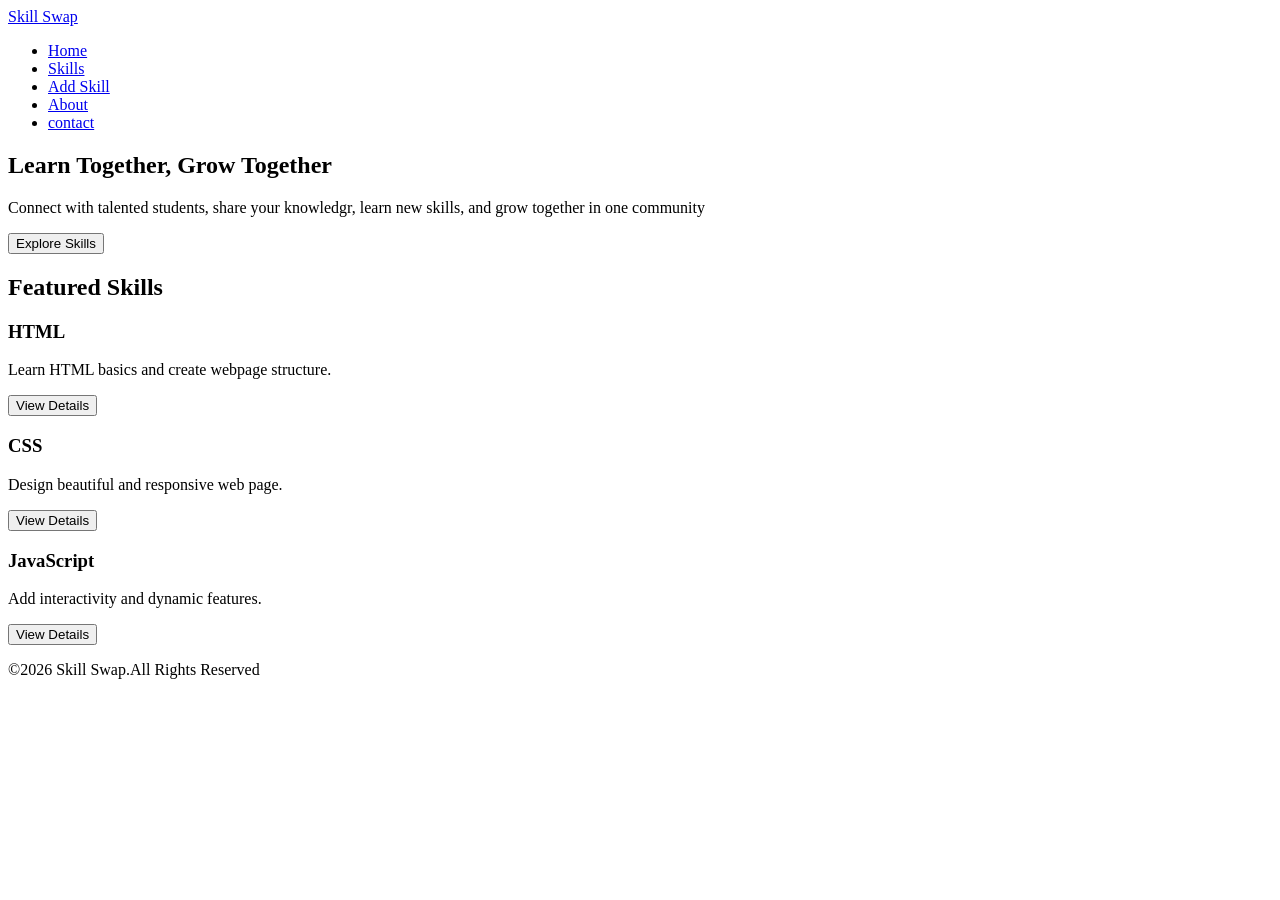
==== index.html @ 6acbba3d "Add files via upload" ====
<!DOCTYPE html>
<html lang="en">
<head>
    <meta charset="UTF-8">
    <meta name="viewport" content="width=device-width, initial-scale=1.0">
    <title>skill swap platform</title>
    <link rel="stylesheet" href="CSS/style.css">
</head>
<body>   
<header>
<nav>
  <a href="index.html" class="logo">Skill Swap</a>
   <ul>
      <li><a href="index.html">Home</a></li>
      <li><a href="skills.html">Skills</a></li>
      <li><a href="addskill.html">Add Skill</a></li>
      <li><a href="about.html">About</a></li>
      <li><a href="contact.html">contact</a></li>
   </ul>
</nav>
</header>
<main>
<section class="hero">
<h1>Learn Together, Grow Together</h1>
<p>
    Connect with talented students, share your knowledgr, learn new skills, and grow together in one community
</p>
<a href="skills.html">
<button>Explore Skills</button>

</a>
</section>
<section>
    <h2>Featured Skills</h2>
    <div class="cards">

        <div class="card">
            <h3>HTML</h3>
            <p>Learn HTML basics and create webpage structure.</p>
            <button class="view-btn">View Details</button>
        </div>
        <div class="card">
            <h3>CSS</h3>
            <p>Design beautiful and responsive web page.</p>
             <button class="view-btn">View Details</button>
        </div>
        <div class="card">
            <h3>JavaScript</h3>
            <p>Add interactivity and dynamic features.</p>
             <button class="view-btn">View Details</button>
        </div>

    </div>
</section>
</main>
<footer>
    <p>&copy;2026 Skill Swap.All Rights Reserved</p>
</footer>
<script src="js/script.js"></script>
</body>
</html>
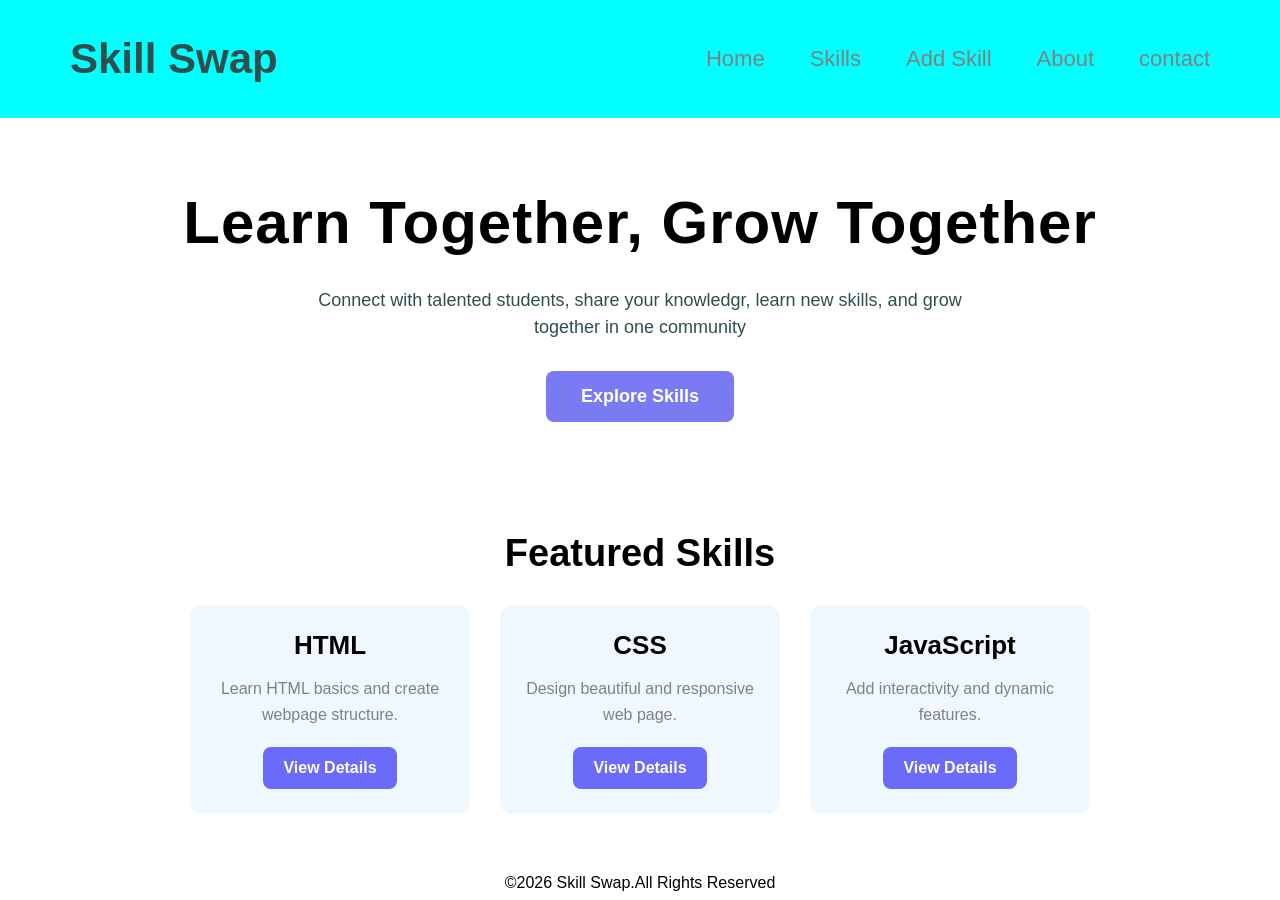
==== commit 0919916e: "Update index.html" ====
--- a/index.html
+++ b/index.html
@@ -4,7 +4,7 @@
     <meta charset="UTF-8">
     <meta name="viewport" content="width=device-width, initial-scale=1.0">
     <title>skill swap platform</title>
-    <link rel="stylesheet" href="CSS/style.css">
+    <link rel="stylesheet" href="css/style.css">
 </head>
 <body>   
 <header>
@@ -58,4 +58,4 @@
 </footer>
 <script src="js/script.js"></script>
 </body>
-</html>+</html>
--- a/css/style.css
+++ b/css/style.css
@@ -0,0 +1,542 @@
+*{
+    margin: 0;
+    padding: 0;
+    box-sizing: border-box;
+}
+body{
+    font-family: Arial, sans-serif;
+    background-color:white;
+    color: black;
+}
+header{
+    background-color:  aqua;
+    padding: 20px 50px;
+}
+nav{
+    display: flex;
+    justify-content: space-between;
+    align-items: center;
+    padding: 15px 20px;
+}
+.logo{
+    color: darkslategray;
+    text-decoration: none;
+    font-size: 42px;
+    font-weight: bold;
+    white-space:nowrap;
+    margin: 0;
+    padding: 0;
+}
+nav ul{
+    display: flex;
+    list-style: none;
+    gap: 20px;
+}
+nav ul li{
+    margin-left: 25px;
+}
+nav ul li a{
+    text-decoration: none;
+    color: gray;
+    font-size: 22px;
+    font-weight: 500;
+    white-space: nowrap;
+}
+nav ul li a:hover{
+    color: white;
+}
+.hero{
+    text-align: center;
+    padding: 70px 20px;
+    background: color whitesmoke;
+}
+.hero h1{
+    font-size: 60px;
+    color:black;
+    margin-bottom: 30px;
+}
+.hero p{
+    font-size: 18px;
+    max-width: 700px;
+    color:darkslategray;
+    margin: 0 auto;
+    line-height: 1.5;
+}
+.hero button{
+    margin-top: 30px;
+    background-color: rgb(122, 122, 243);
+    color: white;
+    padding: 15px 35px;
+    border: none;
+    border-radius: 8px;
+    cursor: pointer;
+    font-size: 18px;
+}
+.hero button:hover{
+    background-color: blue;
+    transform: scale(1.05);
+    transition: 0.3s;
+}
+main h2{
+    text-align: center;
+    margin-top: 40px;
+    margin-bottom: 30px;
+    font-size: 38px;
+}
+.cards{
+    display:flex ;
+    justify-content: center;
+    gap: 30px;
+    flex-wrap: wrap;
+    margin-bottom: 60px;
+}
+.card{
+    width:280px;
+    background-color:aliceblue;
+    padding: 25px;
+    border-radius: 12px;
+    text-align: center;
+    transition: 0.3s;
+}
+.card:hover{
+
+    transform:translateY(-10px);
+    box-shadow: 0 5px 15px gray;
+}
+.card h3{
+    margin-bottom: 15px;
+    font-size: 26px;
+}
+.card p{
+    margin-bottom: 20px;
+    color: gray;
+    line-height: 1.6;
+}
+.card button{
+    background-color:rgb(107, 107, 250) ;
+    color:white;
+    border: none;
+    padding: 12px 20px ;
+    border-radius: 8px;
+    cursor: pointer;
+    font-size: 16px;
+}
+.card button:hover{
+    background:blue ;
+}
+footer{
+    margin-top: 60px;
+    text-align: center;
+}
+.skills-section{
+    padding: 50px 20px ;
+}
+
+.skills-section h1{
+    text-align: center;
+    margin-bottom: 10px;
+    font-size: 40px;
+}
+
+.skills-section p{
+    text-align: center;
+}
+
+.skills-section input{
+    display: block;
+    margin: 20px auto;
+    padding: 10px;
+    width: 350px;
+    border: 1px solid #ccc;
+    border-radius: 6px;
+    height: 40px;
+}
+
+.skills-container{
+    display: grid;
+    grid-template-columns: repeat(3,250px);
+    gap: 25px;
+    align-items: start;
+    justify-content: center;
+}
+
+.skill-card{
+    width: 250px;
+    height: 300px;
+    background: #fff;
+    padding: 20px;
+    border-radius: 12px;
+    text-align: center;
+    box-shadow: 0 5px 15px rgba(0,0,0,0.2);
+
+}
+.skill-card h2{
+    margin-bottom: 15px;
+} 
+
+.skill-card:hover{
+    transform: translateY(-10px);
+    box-shadow: 0 10px 25px rgba(0,0,0,0.3);
+}
+
+.skill-card button{
+    margin-top: 15px;
+    padding: 10px 20px;
+    background: royalblue;
+    color: white;
+    border: none;
+    border-radius: 6px;
+    cursor: pointer;
+}
+
+.skill-card button:hover{
+    background: darkblue;
+}
+.add-skill-section{
+    width: 500px;
+    margin: 80px auto;
+    background: white;
+    padding: 30px;
+    border-radius: 12px;
+    box-shadow: 0 5px 15px rgba(0,0,0,0.2);
+}
+
+.add-skill-section h1{
+    text-align: center;
+    margin-bottom: 25px;
+}
+
+.add-skill-form{
+    display: flex;
+    flex-direction: column;
+    gap: 15px;
+
+}
+
+.add-skill-form input,
+.add-skill-form select{
+    padding: 12px;
+    font-size: 16px;
+    border: 1px solid #ccc;
+    border-radius: 6px;
+    width: 100%;
+    box-sizing: border-box;
+
+}
+
+.add-skill-form button{
+    padding: 12px;
+    background: royalblue;
+    color: white;
+    border: none;
+    border-radius: 6px;
+    cursor: pointer;
+    width: 100%;
+    box-sizing: border-box;
+}
+
+.add-skill-form button:hover{
+    background: darkblue;
+
+}
+button.delete-btn{
+    background-color: red !important;
+    color: white !important;
+    border: none !important;
+    padding: 10px 20px;
+    border-radius: 5px;
+    cursor: pointer;
+    margin-top: 10px;
+}
+
+button.delete-btn:hover{
+    background-color: darkred !important;
+}
+button.fav-btn{
+    background-color: gold;
+    color: black;
+    border: none;
+    padding: 10px 20px;
+    border-radius: 5px;
+    cursor: pointer;
+    margin-top: 10px;
+}
+
+button.fav-btn:hover{
+    background-color: orange;
+}
+button.edit-btn{
+    background-color: green;
+    color: white;
+    border: none;
+    padding: 10px 20px;
+    border-radius: 5px;
+    cursor: pointer;
+    margin-top: 10px;
+}
+
+button.edit-btn:hover{
+    background-color: darkgreen;
+}
+#categoryFilter{
+    width: 250px;
+    padding: 10px;
+    margin: 15px 0;
+    border: 2px solid #00bcd4;
+    border-radius: 5px;
+    font-size: 16px;
+    cursor: pointer;
+}
+#skillCount{
+    margin: 15px 0;
+    color: #333;
+    font-size: 22px;
+    font-weight: bold;
+}
+#themeBtn{
+    background-color: #222;
+    color: white;
+    border: none;
+    padding: 10px 20px;
+    border-radius: 5px;
+    cursor: pointer;
+    margin-bottom: 20px;
+}
+
+#themeBtn:hover{
+    background-color: #444;
+}
+
+.dark-mode{
+    background-color: #1e1e1e;
+    color: white;
+}
+
+.dark-mode .skill-card{
+    background-color: #2d2d2d;
+    color: white;
+}
+
+.dark-mode nav{
+    background-color: #111;
+}
+
+.dark-mode footer{
+    background-color: #111;
+    color: white;
+}
+#sortSkills{
+    width: 220px;
+    padding: 10px;
+    margin: 15px 0;
+    border: 2px solid #00bcd4;
+    border-radius: 5px;
+    font-size: 16px;
+    cursor: pointer;
+}
+.skill-card{
+    animation: fadeIn 0.5s ease;
+    transition: transform 0.3s ease, box-shadow 0.3s ease;
+}
+
+.skill-card:hover{
+    transform: translateY(-8px);
+    box-shadow: 0 10px 20px rgba(0,0,0,0.2);
+}
+
+@keyframes fadeIn{
+    from{
+        opacity: 0;
+        transform: translateY(20px);
+    }
+
+    to{
+        opacity: 1;
+        transform: translateY(0);
+    }
+}
+/* ===============================
+   ABOUT PAGE
+=============================== */
+
+.about-section{
+    max-width: 900px;
+    margin: 40px auto;
+    padding: 30px;
+    background: #ffffff;
+    border-radius: 12px;
+    box-shadow: 0 4px 10px rgba(0,0,0,0.1);
+}
+
+.about-section h1{
+    text-align: center;
+    color: #0077cc;
+    margin-bottom: 20px;
+}
+
+.about-section h2{
+    color: #333;
+    margin-top: 25px;
+    margin-bottom: 10px;
+}
+
+.about-section p{
+    font-size: 17px;
+    line-height: 1.8;
+    color: #555;
+}
+
+.about-section ul{
+    margin-left: 25px;
+    line-height: 2;
+}
+
+.developer-card{
+    margin-top: 30px;
+    padding: 20px;
+    border-radius: 10px;
+    background: #f5f5f5;
+    border-left: 5px solid #0077cc;
+}
+
+.developer-card h2{
+    margin-bottom: 10px;
+}
+
+.developer-card p{
+    margin: 8px 0;
+}
+/* ===============================
+   CONTACT PAGE
+=============================== */
+
+.contact-section{
+    max-width:700px;
+    margin:40px auto;
+    padding:30px;
+    background:#fff;
+    border-radius:10px;
+    box-shadow:0 4px 10px rgba(0,0,0,.1);
+}
+
+.contact-section h1{
+    text-align:center;
+    color:#0077cc;
+    margin-bottom:15px;
+}
+
+.contact-section p{
+    text-align:center;
+    margin-bottom:20px;
+}
+
+.contact-section input,
+.contact-section textarea{
+    width:100%;
+    padding:12px;
+    margin-bottom:15px;
+    border:1px solid #ccc;
+    border-radius:5px;
+    font-size:16px;
+}
+
+.contact-section button{
+    width:100%;
+    padding:12px;
+    background:#0077cc;
+    color:white;
+    border:none;
+    border-radius:5px;
+    cursor:pointer;
+    font-size:16px;
+}
+
+.contact-section button:hover{
+    background:#005fa3;
+}
+/* ===============================
+   RESPONSIVE DESIGN
+=============================== */
+
+@media (max-width:768px){
+
+nav{
+    flex-direction:column;
+    align-items:center;
+}
+
+nav ul{
+    flex-direction:column;
+    gap:15px;
+    padding:15px 0;
+}
+
+.skills-container{
+    grid-template-columns:1fr;
+}
+
+.skill-card{
+    width:90%;
+    margin:auto;
+}
+
+.search,
+#categoryFilter,
+#sortSkills,
+#themeBtn{
+    width:100%;
+    margin-bottom:15px;
+}
+
+.contact-section,
+.about-section{
+    width:90%;
+    padding:20px;
+}
+
+}
+/* ===============================
+   FINAL UI POLISH
+=============================== */
+
+.skill-card{
+    border-radius:15px;
+    overflow:hidden;
+    transition:0.3s;
+}
+
+.skill-card:hover{
+    transform:translateY(-8px);
+    box-shadow:0 12px 25px rgba(0,0,0,0.2);
+}
+
+button{
+    transition:0.3s;
+    font-weight:bold;
+}
+
+button:hover{
+    transform:scale(1.05);
+}
+
+.search,
+#categoryFilter,
+#sortSkills{
+    transition:0.3s;
+}
+
+.search:focus,
+#categoryFilter:focus,
+#sortSkills:focus{
+    outline:none;
+    border:2px solid #0077cc;
+    box-shadow:0 0 10px rgba(0,119,204,0.3);
+}
+
+h1{
+    letter-spacing:1px;
+}
+
+footer{
+    margin-top:40px;
+}
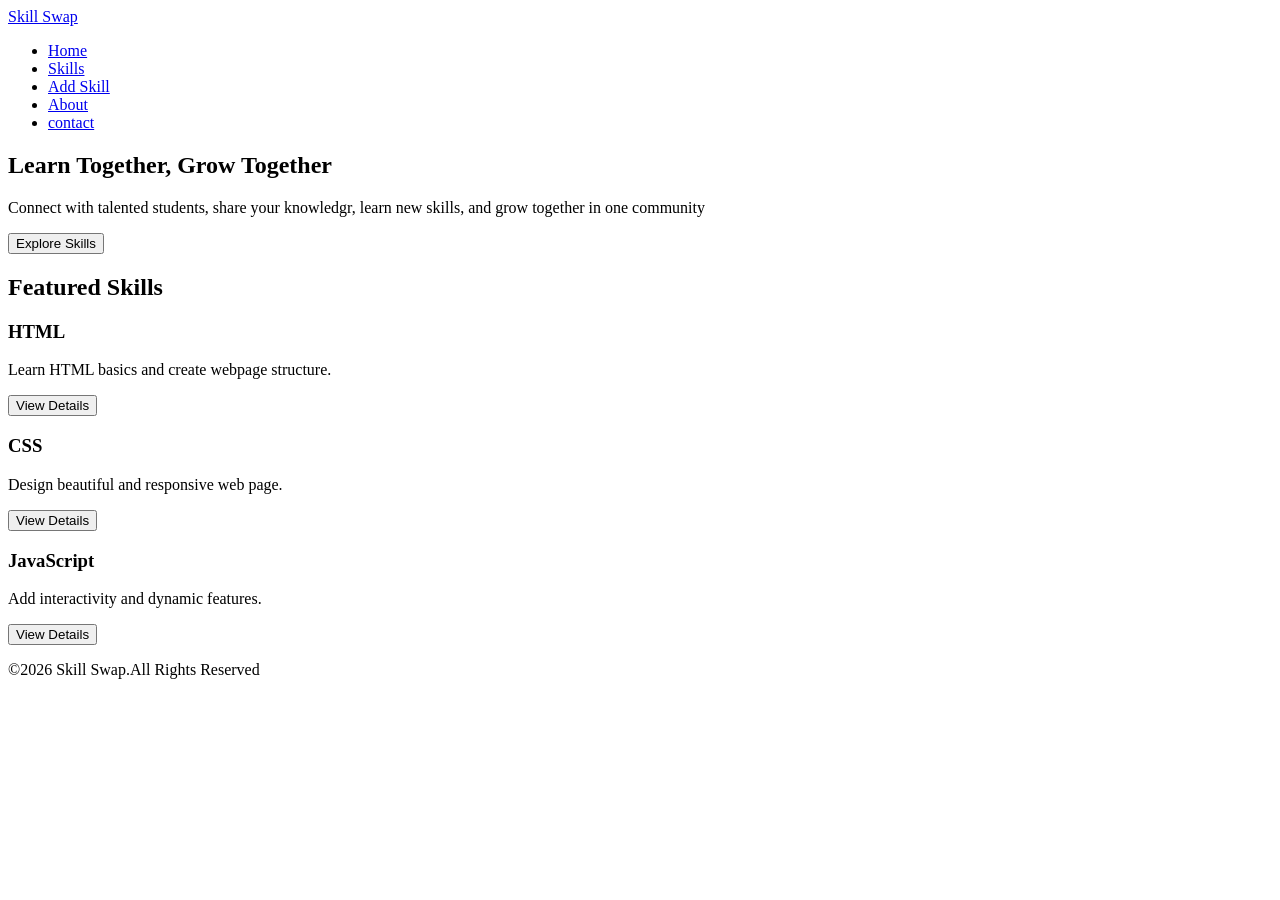
==== commit 91b8bea4: "Update index.html" ====
--- a/index.html
+++ b/index.html
@@ -4,7 +4,7 @@
     <meta charset="UTF-8">
     <meta name="viewport" content="width=device-width, initial-scale=1.0">
     <title>skill swap platform</title>
-    <link rel="stylesheet" href="css/style.css">
+    <link rel="stylesheet" href="CSS/style.css">
 </head>
 <body>   
 <header>
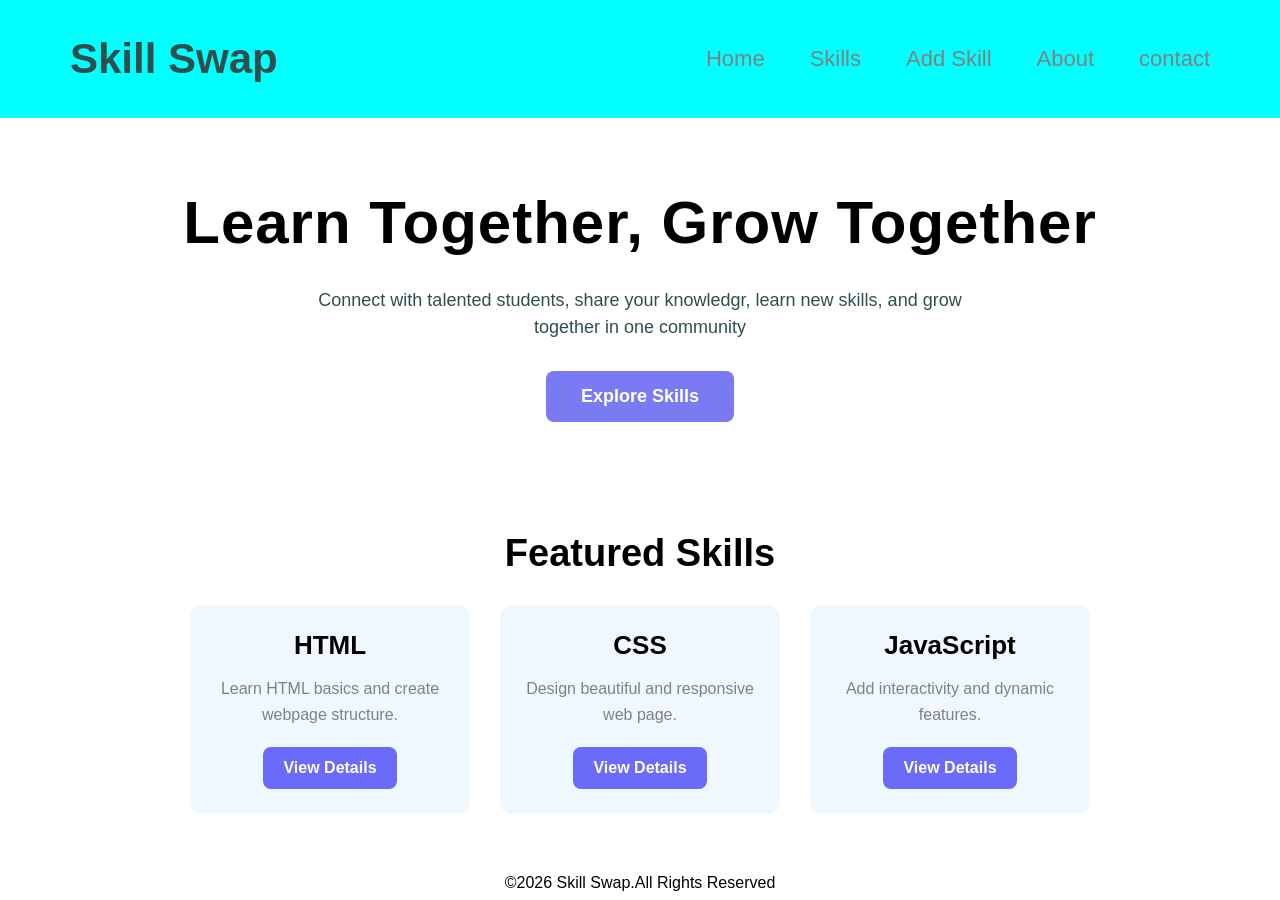
==== commit 2acc82bd: "Fix CSS path in index.html" ====
--- a/index.html
+++ b/index.html
@@ -4,7 +4,7 @@
     <meta charset="UTF-8">
     <meta name="viewport" content="width=device-width, initial-scale=1.0">
     <title>skill swap platform</title>
-    <link rel="stylesheet" href="CSS/style.css">
+    <link rel="stylesheet" href="css/style.css">
 </head>
 <body>   
 <header>
@@ -58,4 +58,4 @@
 </footer>
 <script src="js/script.js"></script>
 </body>
-</html>
+</html>
--- a/css/style.css
+++ b/css/style.css
@@ -0,0 +1,542 @@
+*{
+    margin: 0;
+    padding: 0;
+    box-sizing: border-box;
+}
+body{
+    font-family: Arial, sans-serif;
+    background-color:white;
+    color: black;
+}
+header{
+    background-color:  aqua;
+    padding: 20px 50px;
+}
+nav{
+    display: flex;
+    justify-content: space-between;
+    align-items: center;
+    padding: 15px 20px;
+}
+.logo{
+    color: darkslategray;
+    text-decoration: none;
+    font-size: 42px;
+    font-weight: bold;
+    white-space:nowrap;
+    margin: 0;
+    padding: 0;
+}
+nav ul{
+    display: flex;
+    list-style: none;
+    gap: 20px;
+}
+nav ul li{
+    margin-left: 25px;
+}
+nav ul li a{
+    text-decoration: none;
+    color: gray;
+    font-size: 22px;
+    font-weight: 500;
+    white-space: nowrap;
+}
+nav ul li a:hover{
+    color: white;
+}
+.hero{
+    text-align: center;
+    padding: 70px 20px;
+    background: color whitesmoke;
+}
+.hero h1{
+    font-size: 60px;
+    color:black;
+    margin-bottom: 30px;
+}
+.hero p{
+    font-size: 18px;
+    max-width: 700px;
+    color:darkslategray;
+    margin: 0 auto;
+    line-height: 1.5;
+}
+.hero button{
+    margin-top: 30px;
+    background-color: rgb(122, 122, 243);
+    color: white;
+    padding: 15px 35px;
+    border: none;
+    border-radius: 8px;
+    cursor: pointer;
+    font-size: 18px;
+}
+.hero button:hover{
+    background-color: blue;
+    transform: scale(1.05);
+    transition: 0.3s;
+}
+main h2{
+    text-align: center;
+    margin-top: 40px;
+    margin-bottom: 30px;
+    font-size: 38px;
+}
+.cards{
+    display:flex ;
+    justify-content: center;
+    gap: 30px;
+    flex-wrap: wrap;
+    margin-bottom: 60px;
+}
+.card{
+    width:280px;
+    background-color:aliceblue;
+    padding: 25px;
+    border-radius: 12px;
+    text-align: center;
+    transition: 0.3s;
+}
+.card:hover{
+
+    transform:translateY(-10px);
+    box-shadow: 0 5px 15px gray;
+}
+.card h3{
+    margin-bottom: 15px;
+    font-size: 26px;
+}
+.card p{
+    margin-bottom: 20px;
+    color: gray;
+    line-height: 1.6;
+}
+.card button{
+    background-color:rgb(107, 107, 250) ;
+    color:white;
+    border: none;
+    padding: 12px 20px ;
+    border-radius: 8px;
+    cursor: pointer;
+    font-size: 16px;
+}
+.card button:hover{
+    background:blue ;
+}
+footer{
+    margin-top: 60px;
+    text-align: center;
+}
+.skills-section{
+    padding: 50px 20px ;
+}
+
+.skills-section h1{
+    text-align: center;
+    margin-bottom: 10px;
+    font-size: 40px;
+}
+
+.skills-section p{
+    text-align: center;
+}
+
+.skills-section input{
+    display: block;
+    margin: 20px auto;
+    padding: 10px;
+    width: 350px;
+    border: 1px solid #ccc;
+    border-radius: 6px;
+    height: 40px;
+}
+
+.skills-container{
+    display: grid;
+    grid-template-columns: repeat(3,250px);
+    gap: 25px;
+    align-items: start;
+    justify-content: center;
+}
+
+.skill-card{
+    width: 250px;
+    height: 300px;
+    background: #fff;
+    padding: 20px;
+    border-radius: 12px;
+    text-align: center;
+    box-shadow: 0 5px 15px rgba(0,0,0,0.2);
+
+}
+.skill-card h2{
+    margin-bottom: 15px;
+} 
+
+.skill-card:hover{
+    transform: translateY(-10px);
+    box-shadow: 0 10px 25px rgba(0,0,0,0.3);
+}
+
+.skill-card button{
+    margin-top: 15px;
+    padding: 10px 20px;
+    background: royalblue;
+    color: white;
+    border: none;
+    border-radius: 6px;
+    cursor: pointer;
+}
+
+.skill-card button:hover{
+    background: darkblue;
+}
+.add-skill-section{
+    width: 500px;
+    margin: 80px auto;
+    background: white;
+    padding: 30px;
+    border-radius: 12px;
+    box-shadow: 0 5px 15px rgba(0,0,0,0.2);
+}
+
+.add-skill-section h1{
+    text-align: center;
+    margin-bottom: 25px;
+}
+
+.add-skill-form{
+    display: flex;
+    flex-direction: column;
+    gap: 15px;
+
+}
+
+.add-skill-form input,
+.add-skill-form select{
+    padding: 12px;
+    font-size: 16px;
+    border: 1px solid #ccc;
+    border-radius: 6px;
+    width: 100%;
+    box-sizing: border-box;
+
+}
+
+.add-skill-form button{
+    padding: 12px;
+    background: royalblue;
+    color: white;
+    border: none;
+    border-radius: 6px;
+    cursor: pointer;
+    width: 100%;
+    box-sizing: border-box;
+}
+
+.add-skill-form button:hover{
+    background: darkblue;
+
+}
+button.delete-btn{
+    background-color: red !important;
+    color: white !important;
+    border: none !important;
+    padding: 10px 20px;
+    border-radius: 5px;
+    cursor: pointer;
+    margin-top: 10px;
+}
+
+button.delete-btn:hover{
+    background-color: darkred !important;
+}
+button.fav-btn{
+    background-color: gold;
+    color: black;
+    border: none;
+    padding: 10px 20px;
+    border-radius: 5px;
+    cursor: pointer;
+    margin-top: 10px;
+}
+
+button.fav-btn:hover{
+    background-color: orange;
+}
+button.edit-btn{
+    background-color: green;
+    color: white;
+    border: none;
+    padding: 10px 20px;
+    border-radius: 5px;
+    cursor: pointer;
+    margin-top: 10px;
+}
+
+button.edit-btn:hover{
+    background-color: darkgreen;
+}
+#categoryFilter{
+    width: 250px;
+    padding: 10px;
+    margin: 15px 0;
+    border: 2px solid #00bcd4;
+    border-radius: 5px;
+    font-size: 16px;
+    cursor: pointer;
+}
+#skillCount{
+    margin: 15px 0;
+    color: #333;
+    font-size: 22px;
+    font-weight: bold;
+}
+#themeBtn{
+    background-color: #222;
+    color: white;
+    border: none;
+    padding: 10px 20px;
+    border-radius: 5px;
+    cursor: pointer;
+    margin-bottom: 20px;
+}
+
+#themeBtn:hover{
+    background-color: #444;
+}
+
+.dark-mode{
+    background-color: #1e1e1e;
+    color: white;
+}
+
+.dark-mode .skill-card{
+    background-color: #2d2d2d;
+    color: white;
+}
+
+.dark-mode nav{
+    background-color: #111;
+}
+
+.dark-mode footer{
+    background-color: #111;
+    color: white;
+}
+#sortSkills{
+    width: 220px;
+    padding: 10px;
+    margin: 15px 0;
+    border: 2px solid #00bcd4;
+    border-radius: 5px;
+    font-size: 16px;
+    cursor: pointer;
+}
+.skill-card{
+    animation: fadeIn 0.5s ease;
+    transition: transform 0.3s ease, box-shadow 0.3s ease;
+}
+
+.skill-card:hover{
+    transform: translateY(-8px);
+    box-shadow: 0 10px 20px rgba(0,0,0,0.2);
+}
+
+@keyframes fadeIn{
+    from{
+        opacity: 0;
+        transform: translateY(20px);
+    }
+
+    to{
+        opacity: 1;
+        transform: translateY(0);
+    }
+}
+/* ===============================
+   ABOUT PAGE
+=============================== */
+
+.about-section{
+    max-width: 900px;
+    margin: 40px auto;
+    padding: 30px;
+    background: #ffffff;
+    border-radius: 12px;
+    box-shadow: 0 4px 10px rgba(0,0,0,0.1);
+}
+
+.about-section h1{
+    text-align: center;
+    color: #0077cc;
+    margin-bottom: 20px;
+}
+
+.about-section h2{
+    color: #333;
+    margin-top: 25px;
+    margin-bottom: 10px;
+}
+
+.about-section p{
+    font-size: 17px;
+    line-height: 1.8;
+    color: #555;
+}
+
+.about-section ul{
+    margin-left: 25px;
+    line-height: 2;
+}
+
+.developer-card{
+    margin-top: 30px;
+    padding: 20px;
+    border-radius: 10px;
+    background: #f5f5f5;
+    border-left: 5px solid #0077cc;
+}
+
+.developer-card h2{
+    margin-bottom: 10px;
+}
+
+.developer-card p{
+    margin: 8px 0;
+}
+/* ===============================
+   CONTACT PAGE
+=============================== */
+
+.contact-section{
+    max-width:700px;
+    margin:40px auto;
+    padding:30px;
+    background:#fff;
+    border-radius:10px;
+    box-shadow:0 4px 10px rgba(0,0,0,.1);
+}
+
+.contact-section h1{
+    text-align:center;
+    color:#0077cc;
+    margin-bottom:15px;
+}
+
+.contact-section p{
+    text-align:center;
+    margin-bottom:20px;
+}
+
+.contact-section input,
+.contact-section textarea{
+    width:100%;
+    padding:12px;
+    margin-bottom:15px;
+    border:1px solid #ccc;
+    border-radius:5px;
+    font-size:16px;
+}
+
+.contact-section button{
+    width:100%;
+    padding:12px;
+    background:#0077cc;
+    color:white;
+    border:none;
+    border-radius:5px;
+    cursor:pointer;
+    font-size:16px;
+}
+
+.contact-section button:hover{
+    background:#005fa3;
+}
+/* ===============================
+   RESPONSIVE DESIGN
+=============================== */
+
+@media (max-width:768px){
+
+nav{
+    flex-direction:column;
+    align-items:center;
+}
+
+nav ul{
+    flex-direction:column;
+    gap:15px;
+    padding:15px 0;
+}
+
+.skills-container{
+    grid-template-columns:1fr;
+}
+
+.skill-card{
+    width:90%;
+    margin:auto;
+}
+
+.search,
+#categoryFilter,
+#sortSkills,
+#themeBtn{
+    width:100%;
+    margin-bottom:15px;
+}
+
+.contact-section,
+.about-section{
+    width:90%;
+    padding:20px;
+}
+
+}
+/* ===============================
+   FINAL UI POLISH
+=============================== */
+
+.skill-card{
+    border-radius:15px;
+    overflow:hidden;
+    transition:0.3s;
+}
+
+.skill-card:hover{
+    transform:translateY(-8px);
+    box-shadow:0 12px 25px rgba(0,0,0,0.2);
+}
+
+button{
+    transition:0.3s;
+    font-weight:bold;
+}
+
+button:hover{
+    transform:scale(1.05);
+}
+
+.search,
+#categoryFilter,
+#sortSkills{
+    transition:0.3s;
+}
+
+.search:focus,
+#categoryFilter:focus,
+#sortSkills:focus{
+    outline:none;
+    border:2px solid #0077cc;
+    box-shadow:0 0 10px rgba(0,119,204,0.3);
+}
+
+h1{
+    letter-spacing:1px;
+}
+
+footer{
+    margin-top:40px;
+}
